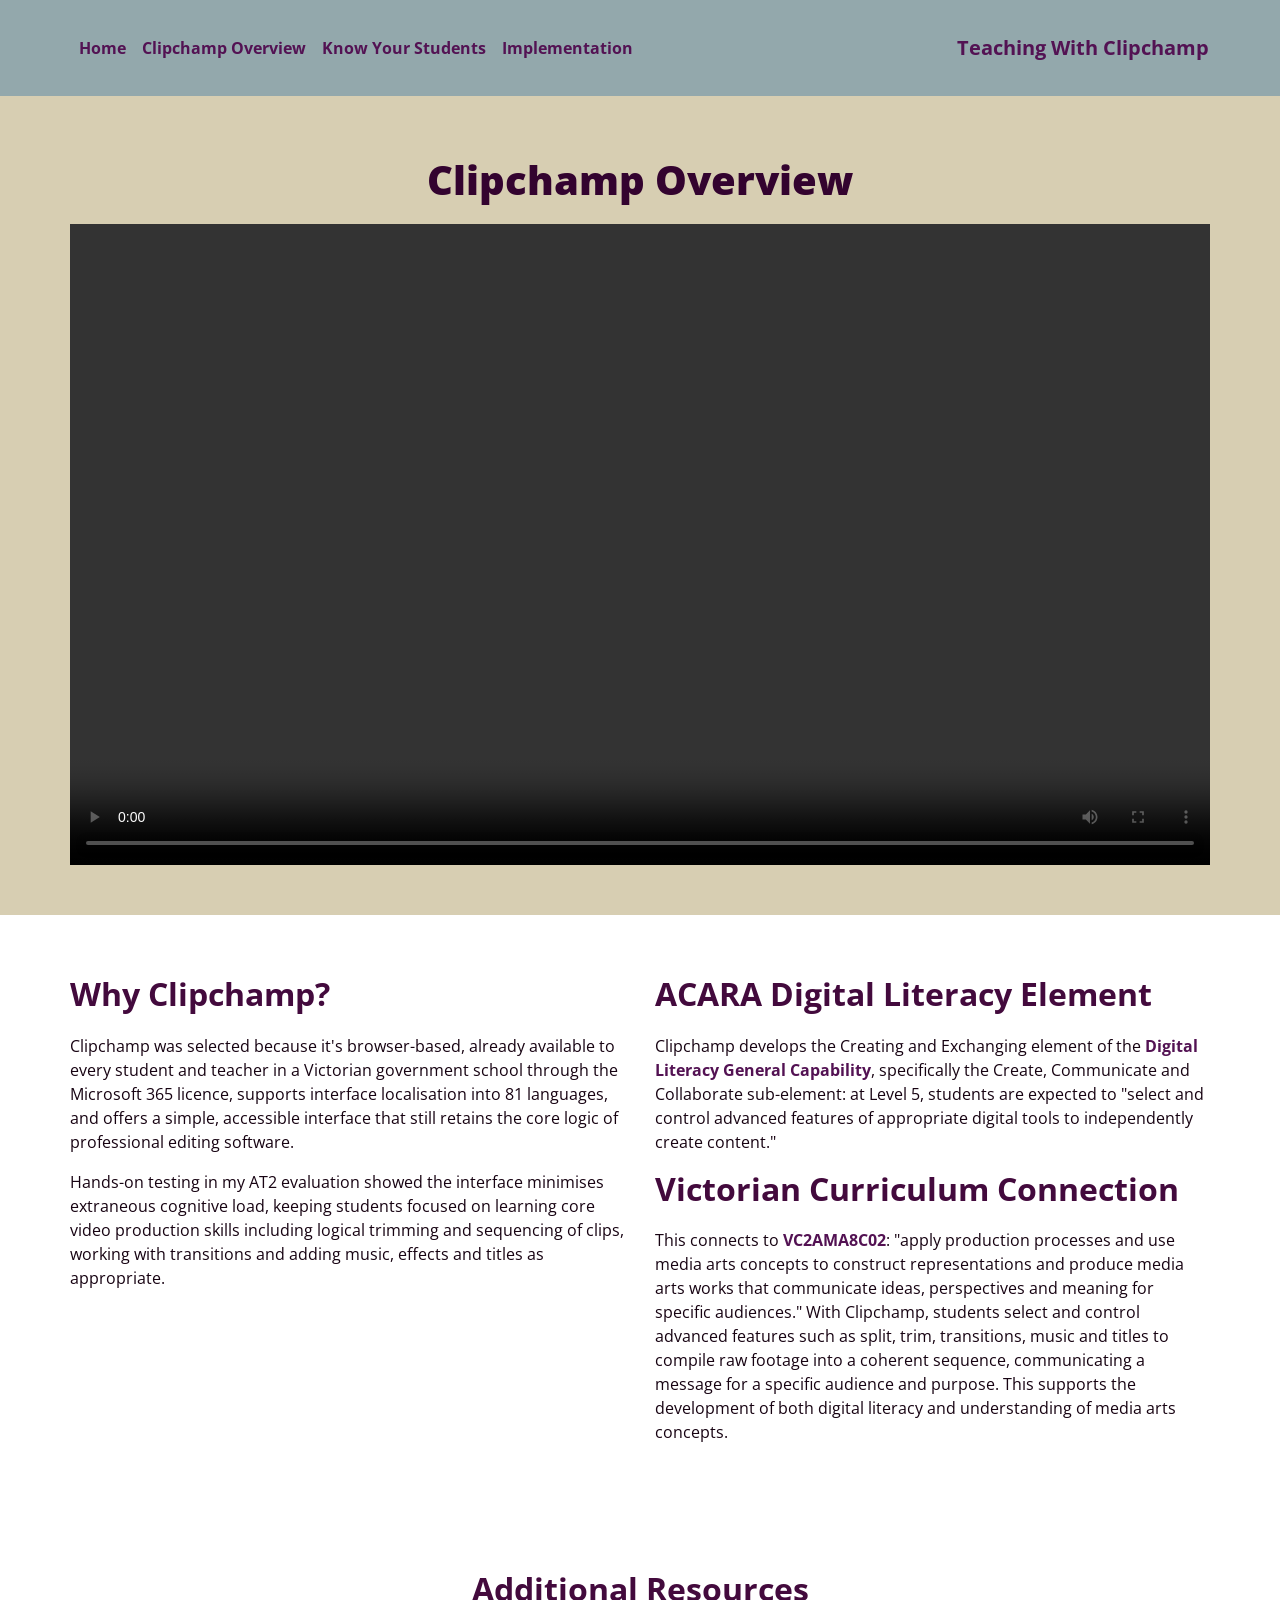
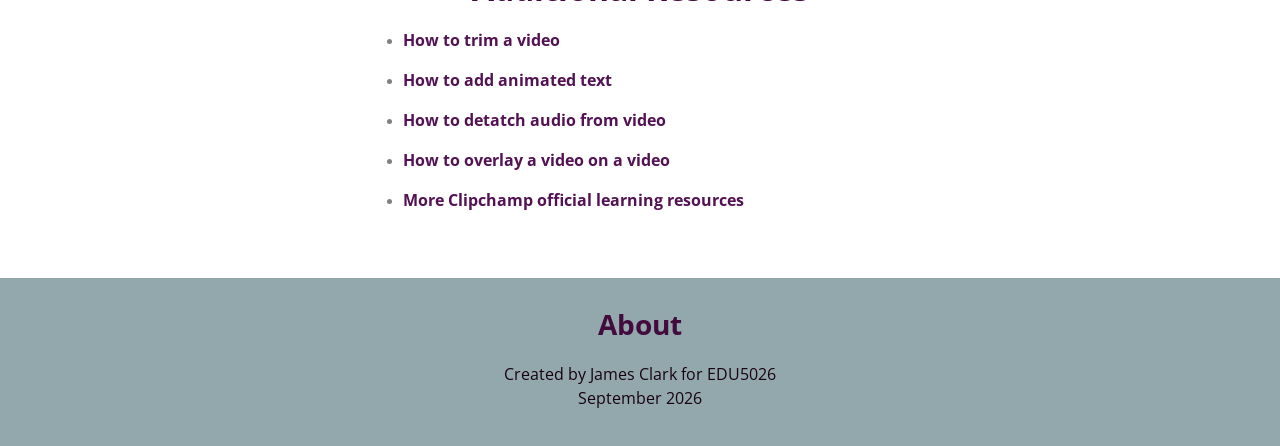
==== clipchamp-overview.html @ 23e88c2c "Add files via upload" ====
<!doctype html>
<html>
<head>
    <meta charset="utf-8">
    <meta name="keywords" content="">
    <meta name="description" content="">
    <meta name="viewport" content="width=device-width, initial-scale=1.0, viewport-fit=cover">
	<meta name="robots" content="index, follow">
    <link rel="shortcut icon" type="image/png" href="favicon.png">
    
	<link rel="stylesheet" type="text/css" href="./css/bootstrap.min.css?2563">
	<link rel="stylesheet" type="text/css" href="style.css?7443">
	<link href='https://fonts.googleapis.com/css?family=Open+Sans:400,600,800,300&display=swap&subset=latin,latin-ext' rel='stylesheet' type='text/css'>
    <title>Clipchamp Overview</title>


    
<!-- Analytics -->
 
<!-- Analytics END -->
    
</head>
<body>

<!-- Preloader -->
<div id="page-loading-blocs-notifaction" class="page-preloader"></div>
<!-- Preloader END -->


<!-- Main container -->
<div class="page-container">
    
<!-- bloc-0 -->
<div class="bloc bgc-cadet-grey l-bloc" id="bloc-0">
	<div class="container bloc-sm">
		<div class="row">
			<div class="col">
				<nav class="navbar navbar-light row nav-invert navbar-expand-lg" role="navigation">
					<button id="nav-toggle" type="button" class="ui-navbar-toggler navbar-toggler border-0 p-0" data-toggle="collapse" data-target=".navbar-13397" aria-expanded="false" aria-label="Toggle navigation">
						<span class="navbar-toggler-icon"></span>
					</button>
					<div class="collapse navbar-collapse flex-grow-0 navbar-13397">
						<ul class="site-navigation nav navbar-nav">
							<li class="nav-item">
								<a href="index.html" class="nav-link p">Home</a>
							</li>
							<li class="nav-item">
								<a href="clipchamp-overview.html" class="nav-link">Clipchamp Overview</a>
							</li>
							<li class="nav-item">
								<a href="know-your-students.html" class="nav-link">Know Your Students</a>
							</li>
							<li class="nav-item">
								<a href="implementation.html" class="nav-link">Implementation</a>
							</li>
						</ul>
					</div><a class="navbar-brand mr-0 flex-grow-1 text-right" href="index.html">Teaching With Clipchamp</a>
				</nav>
			</div>
		</div>
	</div>
</div>
<!-- bloc-0 END -->

<!-- bloc-3 -->
<div class="bloc bgc-pastel-gray l-bloc" id="bloc-3">
	<div class="container bloc-md-lg bloc-md">
		<div class="row">
			<div class="col text-md-left text-center">
				<h1 class="mg-md text-lg-center">
					Clipchamp Overview
				</h1>
				<div class="embed-responsive embed-responsive-16by9">
					<video controls class="embed-responsive-item lazyload" data-src="vid/Clipchamp%20Demo.mp4">
						<source src="img/lazyload-ph.png" data-src="vid/Clipchamp%20Demo.mp4" type="video/mp4" />Your browser does not support HTML5 video.
					</video>
				</div>
			</div>
		</div>
	</div>
</div>
<!-- bloc-3 END -->

<!-- bloc-4 -->
<div class="bloc l-bloc " id="bloc-4">
	<div class="container bloc-md-lg bloc-md">
		<div class="row">
			<div class="col-md-6 text-md-left text-center">
				<h2 class="mg-md">
					Why Clipchamp?
				</h2>
				<p class="text-sm-left text-left">
					Clipchamp was selected because it's browser-based, already available to every student and teacher in a Victorian government school through the Microsoft 365 licence, supports interface localisation into 81 languages, and offers a simple, accessible interface that still retains the core logic of professional editing software.
				</p>
				<p class="text-sm-left text-left">
					Hands-on testing in my AT2 evaluation showed the interface minimises extraneous cognitive load, keeping students focused on learning core video production skills including logical trimming and sequencing of clips, working with transitions and adding music, effects and titles as appropriate.
				</p>
			</div>
			<div class="col-md-6 text-md-left text-center">
				<h2 class="mg-md">
					ACARA Digital Literacy Element
				</h2>
				<p class="text-sm-left text-left">
					Clipchamp develops the Creating and Exchanging element of the <a href="https://www.australiancurriculum.edu.au/curriculum-information/understand-this-general-capability/digital-literacy" target="_blank">Digital Literacy General Capability</a>, specifically the Create, Communicate and Collaborate sub-element: at Level 5, students are expected to "select and control advanced features of appropriate digital tools to independently create content."
				</p>
				<h2 class="mg-md">
					Victorian Curriculum Connection
				</h2>
				<p class="text-sm-left text-left">
					This connects to <a href="https://f10.vcaa.vic.edu.au/learning-areas/the-arts/media-arts/curriculum?level=7–8&amp;cd=VC2AMA8C02" target="_blank">VC2AMA8C02</a>: "apply production processes and use media arts concepts to construct representations and produce media arts works that communicate ideas, perspectives and meaning for specific audiences." With Clipchamp, students select and control advanced features such as split, trim, transitions, music and titles to compile raw footage into a coherent sequence, communicating a message for a specific audience and purpose. This supports the development of both digital literacy and understanding of media arts concepts.
				</p>
			</div>
		</div>
	</div>
</div>
<!-- bloc-4 END -->

<!-- bloc-4 -->
<div class="bloc l-bloc" id="bloc-4">
	<div class="container bloc-lg bloc-md-lg">
		<div class="row">
			<div class="col-sm-10 offset-sm-1 col-md-8 offset-md-2 col-lg-6 offset-lg-3 text-md-left text-center">
				<h2 class="mg-md text-lg-center">
					Additional Resources
				</h2>
				<ul>
					<li>
						<p class="text-left">
							<a href="https://www.youtube.com/watch?v=DQ1XCmPCQJk" target="_blank">How to trim a video</a><br>
						</p>
					</li>
					<li>
						<p class="text-left">
							<a href="https://www.youtube.com/watch?v=hk16-k8VLQk" target="_blank">How to add animated text</a><br>
						</p>
					</li>
					<li>
						<p class="text-left">
							<a href="https://www.youtube.com/watch?v=HTB-kq0U44U" target="_blank">How to detatch audio from video</a><br>
						</p>
					</li>
					<li>
						<p class="text-left">
							<a href="https://www.youtube.com/watch?v=bDQMWnN7Xp8" target="_blank">How to overlay a video on a video</a>
						</p>
					</li>
					<li>
						<p class="text-left">
							<a href="https://clipchamp.com/en/training-center/" target="_blank">More Clipchamp official learning resources</a>
						</p>
					</li>
				</ul>
			</div>
		</div>
	</div>
</div>
<!-- bloc-4 END -->

<!-- ScrollToTop Button -->
<a class="bloc-button btn btn-d scrollToTop" onclick="scrollToTarget('1',this)"><svg xmlns="http://www.w3.org/2000/svg" width="22" height="22" viewBox="0 0 32 32"><path class="scroll-to-top-btn-icon" d="M30,22.656l-14-13-14,13"/></svg></a>
<!-- ScrollToTop Button END-->


<!-- bloc-9 -->
<div class="bloc bgc-cadet-grey" id="bloc-9">
	<div class="container bloc-lg bloc-sm-lg">
		<div class="row">
			<div class="col-sm-10 offset-sm-1 col-md-8 offset-md-2 col-lg-6 offset-lg-3 text-md-left text-center">
				<h3 class="mg-md text-lg-center">
					About
				</h3>
				<p class="text-lg-center">
					Created by James Clark for EDU5026<br>September 2026<br>
				</p>
			</div>
		</div>
	</div>
</div>
<!-- bloc-9 END -->

</div>
<!-- Main container END -->
    


<!-- Additional JS -->
<script src="./js/jquery.min.js?5068"></script>
<script src="./js/bootstrap.bundle.min.js?4873"></script>
<script src="./js/blocs.min.js?9022"></script>
<script src="./js/lazysizes.min.js" defer></script><!-- Additional JS END -->


</body>
</html>
---- style.css ----
/*-----------------------------------------------------------------------------------
	Clipchamp - 5026 AT3
	About: A shiny new Blocs website.
	Author: James Clark
	Version: 1.0
	Built with Blocs
-----------------------------------------------------------------------------------*/
body{
	margin:0;
	padding:0;
    background:#FFFFFF;
    overflow-x:hidden;
    -webkit-font-smoothing: antialiased;
    -moz-osx-font-smoothing: grayscale;
}
.page-container{overflow: hidden;} /* Prevents unwanted scroll space when scroll FX used. */
a,button{transition: background .3s ease-in-out;outline: none!important;} /* Prevent blue selection glow on Chrome and Safari */
a:hover{text-decoration: none; cursor:pointer;}


/* Preloader */

.page-preloader{position: fixed;top: 0;bottom: 0;width: 100%;z-index:100000;background:#FFFFFF url("img/pageload-spinner.gif") no-repeat center center;animation-name: preloader-fade;animation-delay: 2s;animation-duration: 0.5s;animation-fill-mode: both;}
.preloader-complete{animation-delay:0.1s;}
@keyframes preloader-fade {0% {opacity: 1;visibility: visible;}100% {opacity: 0;visibility: hidden;}}

/* = Blocs
-------------------------------------------------------------- */

.bloc{
	width:100%;
	clear:both;
	background: 50% 50% no-repeat;
	padding:0 20px;
	-webkit-background-size: cover;
	-moz-background-size: cover;
	-o-background-size: cover;
	background-size: cover;
	position:relative;
	display:flex;
}
.bloc .container{
	padding-left:0;
	padding-right:0;
}


/* Sizes */

.bloc-lg{
	padding:100px 20px;
}
.bloc-md{
	padding:50px 20px;
}
.bloc-sm{
	padding:20px;
}


/* Light theme */

.d-bloc .card,.l-bloc{
	color:rgba(0,0,0,.5);
}
.d-bloc .card button:hover,.l-bloc button:hover{
	color:rgba(0,0,0,.7);
}
.l-bloc .icon-round,.l-bloc .icon-square,.l-bloc .icon-rounded,.l-bloc .icon-semi-rounded-a,.l-bloc .icon-semi-rounded-b{
	border-color:rgba(0,0,0,.7);
}
.d-bloc .card .divider-h span,.l-bloc .divider-h span{
	border-color:rgba(0,0,0,.1);
}
.d-bloc .card .a-btn,.l-bloc .a-btn,.l-bloc .navbar a,.l-bloc a .icon-sm, .l-bloc a .icon-md, .l-bloc a .icon-lg, .l-bloc a .icon-xl, .l-bloc h1 a, .l-bloc h2 a, .l-bloc h3 a, .l-bloc h4 a, .l-bloc h5 a, .l-bloc h6 a, .l-bloc p a{
	color:rgba(0,0,0,.6);
}
.d-bloc .card .a-btn:hover,.l-bloc .a-btn:hover,.l-bloc .navbar a:hover, .l-bloc a:hover .icon-sm, .l-bloc a:hover .icon-md, .l-bloc a:hover .icon-lg, .l-bloc a:hover .icon-xl, .l-bloc h1 a:hover, .l-bloc h2 a:hover, .l-bloc h3 a:hover, .l-bloc h4 a:hover, .l-bloc h5 a:hover, .l-bloc h6 a:hover, .l-bloc p a:hover{
	color:rgba(0,0,0,1);
}
.l-bloc .navbar-toggle .icon-bar{
	color:rgba(0,0,0,.6);
}
.d-bloc .card .btn-wire,.d-bloc .card .btn-wire:hover,.l-bloc .btn-wire,.l-bloc .btn-wire:hover{
	color:rgba(0,0,0,.7);
	border-color:rgba(0,0,0,.3);
}


/* = NavBar
-------------------------------------------------------------- */

/* Handle Multi Level Navigation */
.dropdown-menu .dropdown-menu{
	border:none}
@media (min-width:576px){
	
.navbar-expand-sm .dropdown-menu .dropdown-menu{
	border:1px solid rgba(0,0,0,.15);
	position:absolute;
	left:100%;
	top:-7px}.navbar-expand-sm .dropdown-menu .submenu-left{
	right:100%;
	left:auto}}@media (min-width:768px){
	.navbar-expand-md .dropdown-menu .dropdown-menu{
	border:1px solid rgba(0,0,0,.15);
	border:1px solid rgba(0,0,0,.15);
	position:absolute;
	left:100%;
	top:-7px}.navbar-expand-md .dropdown-menu .submenu-left{
	right:100%;
	left:auto}}@media (min-width:992px){
	.navbar-expand-lg .dropdown-menu .dropdown-menu{
	border:1px solid rgba(0,0,0,.15);
	position:absolute;
	left:100%;
	top:-7px}.navbar-expand-lg .dropdown-menu .submenu-left{
	right:100%;
	left:auto}
}
/* = Bric adjustment margins
-------------------------------------------------------------- */

.mg-md{
	margin-top:10px;
	margin-bottom:20px;
}
img.mg-sm,img.mg-md,img.mg-lg{
	margin-top: 0;
}
img.mg-sm{
	margin-bottom:10px;
}
img.mg-md{
	margin-bottom:30px;
}
img.mg-lg{
	margin-bottom:50px;
}

/* = Buttons
-------------------------------------------------------------- */

.btn-d,.btn-d:hover,.btn-d:focus{
	color:#FFF;
	background:rgba(0,0,0,.3);
}

/* Prevent ugly blue glow on chrome and safari */
button{
	outline: none!important;
}






.card-sq, .card-sq .card-header, .card-sq .card-footer{
	border-radius:0;
}
.card-rd{
	border-radius:30px;
}
.card-rd .card-header{
	border-radius:29px 29px 0 0;
}
.card-rd .card-footer{
	border-radius:0 0 29px 29px;
}





/* ScrollToTop button */

.scrollToTop{
	width:36px;
	height:36px;
	padding:5px;
	position:fixed;
	bottom:20px;
	right:20px;
	opacity:0;
	z-index:999;
	transition: all .3s ease-in-out;
	pointer-events:none;
}
.showScrollTop{
	opacity: 1;
	pointer-events:all;
}
.scroll-to-top-btn-icon{
	fill: none;
	stroke: #fff;
	stroke-width: 2px;
	fill-rule: evenodd;
	stroke-linecap:round;
}

/* = Custom Styling
-------------------------------------------------------------- */

p{
	font-family:"Open Sans";
	color:#170312!important;
	font-weight:normal;
}
.container{
	max-width:1140px;
}
h1{
	font-family:"Open Sans";
	font-weight:800;
	text-transform:none;
	color:#33032F!important;
	text-decoration:none;
}
h2{
	font-family:"Open Sans";
	font-weight:700;
	color:#430A3D!important;
}
a{
	font-family:"Open Sans";
	color:#531253!important;
	text-decoration:none;
	font-weight:bold;
}
h3{
	font-family:"Open Sans";
	font-weight:700;
	color:#430A3D!important;
}

/* = Colour
-------------------------------------------------------------- */

/* Background colour styles */

.bgc-cadet-grey{
	background-color:#93A8AC;
}
.bgc-pastel-gray{
	background-color:#D7CEB2;
}




/* = Bloc Padding Multi Breakpoint
-------------------------------------------------------------- */

@media (min-width: 576px) {
    .bloc-xxl-sm{padding:200px 20px;}
    .bloc-xl-sm{padding:150px 20px;}
    .bloc-lg-sm{padding:100px 20px;}
    .bloc-md-sm{padding:50px 20px;}
    .bloc-sm-sm{padding:20px;}
    .bloc-no-padding-sm{padding:0 20px;}
}
@media (min-width: 768px) {
    .bloc-xxl-md{padding:200px 20px;}
    .bloc-xl-md{padding:150px 20px;}
    .bloc-lg-md{padding:100px 20px;}
    .bloc-md-md{padding:50px 20px;}
    .bloc-sm-md{padding:20px 20px;}
    .bloc-no-padding-md{padding:0 20px;}
}
@media (min-width: 992px) {
    .bloc-xxl-lg{padding:200px 20px;}
    .bloc-xl-lg{padding:150px 20px;}
    .bloc-lg-lg{padding:100px 20px;}
    .bloc-md-lg{padding:50px 20px;}
    .bloc-sm-lg{padding:20px;}
    .bloc-no-padding-lg{padding:0 20px;}
}


/* = Mobile adjustments 
-------------------------------------------------------------- */
@media (max-width: 1024px)
{
    .bloc.full-width-bloc, .bloc-tile-2.full-width-bloc .container, .bloc-tile-3.full-width-bloc .container, .bloc-tile-4.full-width-bloc .container{
        padding-left: 0; 
        padding-right: 0;  
    }
}
@media (max-width: 991px)
{
    .container{width:100%;}
    .bloc{padding-left: constant(safe-area-inset-left);padding-right: constant(safe-area-inset-right);} /* iPhone X Notch Support*/
    .bloc-group, .bloc-group .bloc{display:block;width:100%;}
}
@media (max-width: 767px)
{
    .bloc-tile-2 .container, .bloc-tile-3 .container, .bloc-tile-4 .container{
        padding-left:0;padding-right:0;
    }
    .btn-dwn{
       display:none; 
    }
    .voffset{
        margin-top:5px;
    }
    .voffset-md{
        margin-top:20px;
    }
    .voffset-lg{
        margin-top:30px;
    }
    form{
        padding:5px;
    }
    .close-lightbox{
        display:inline-block;
    }
    .blocsapp-device-iphone5{
	   background-size: 216px 425px;
	   padding-top:60px;
	   width:216px;
	   height:425px;
    }
    .blocsapp-device-iphone5 img{
	   width: 180px;
	   height: 320px;
    }
}
@media (max-width: 767px){
	.text-right{
	}
	.text-left{
	}
	.text-center{
	}
	
}

@media (max-width: 575px){
	.footer-link{
		text-align:center;
	}
	
}
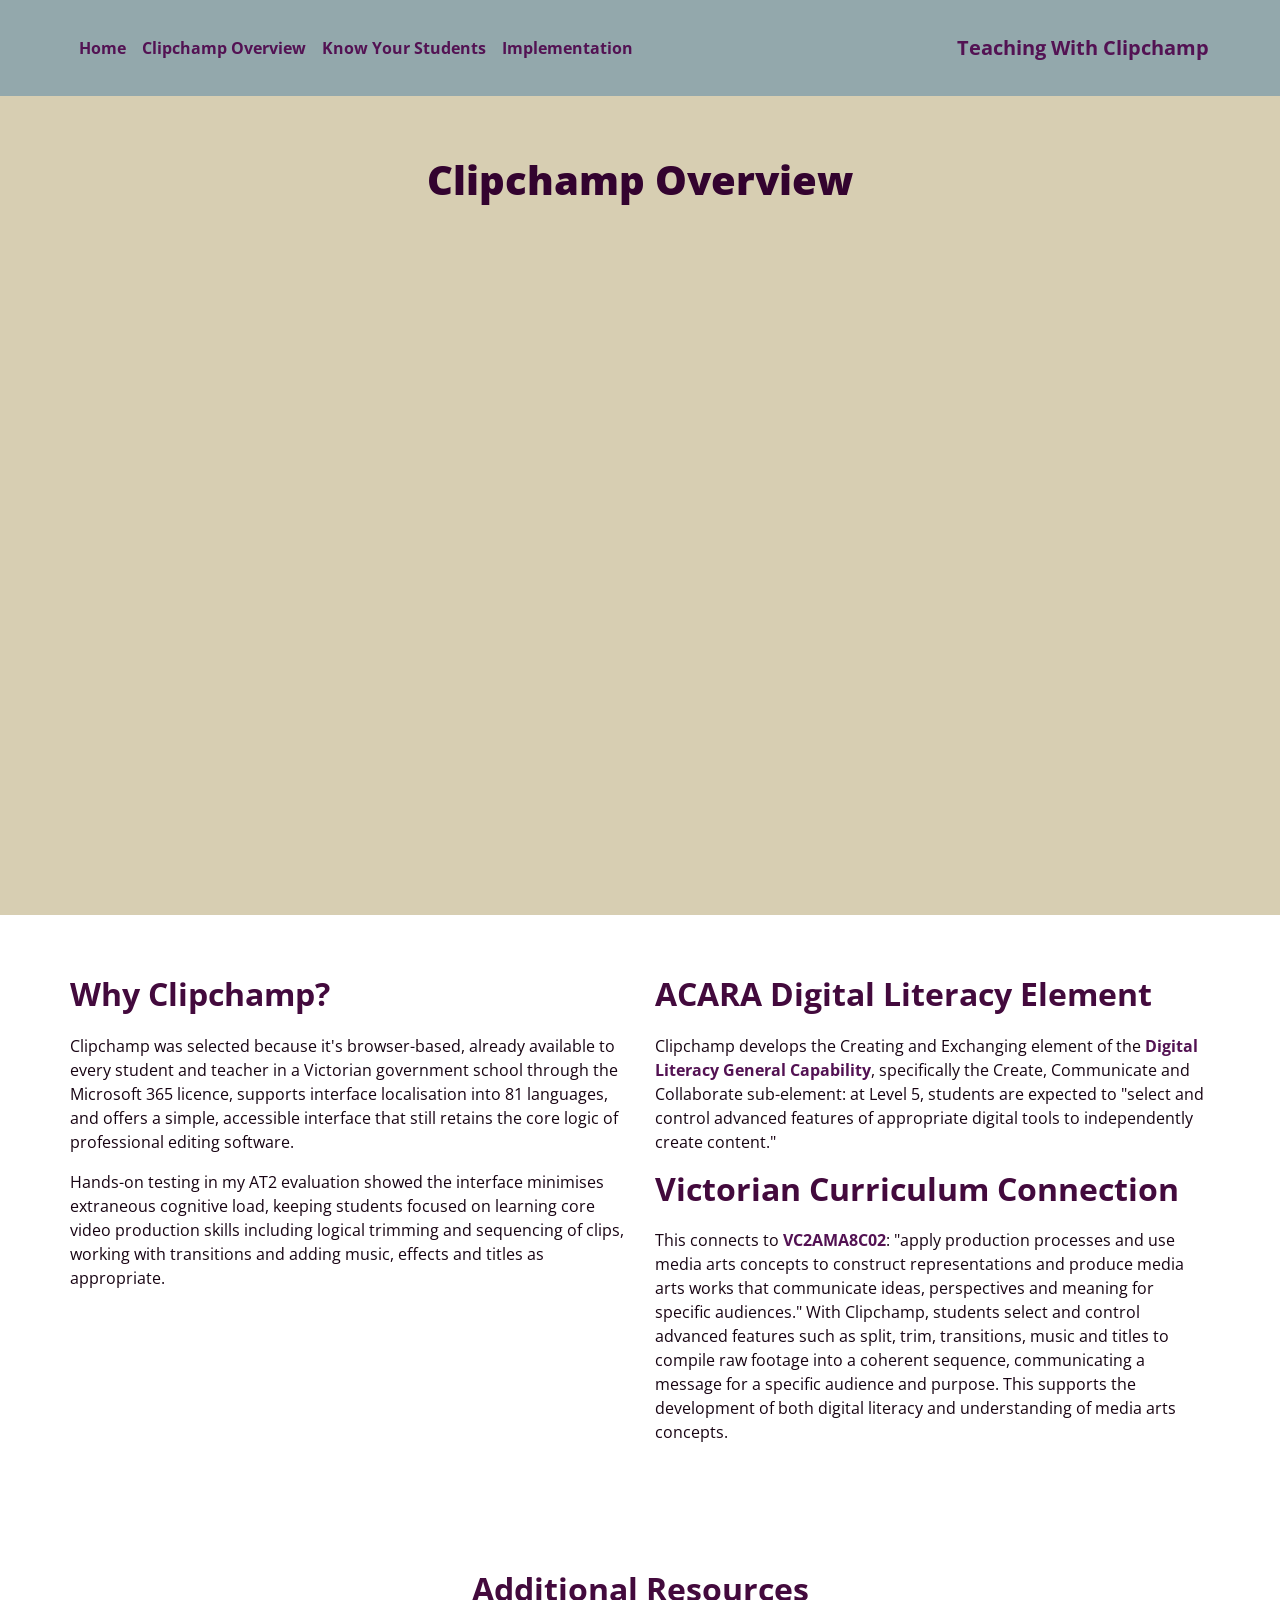
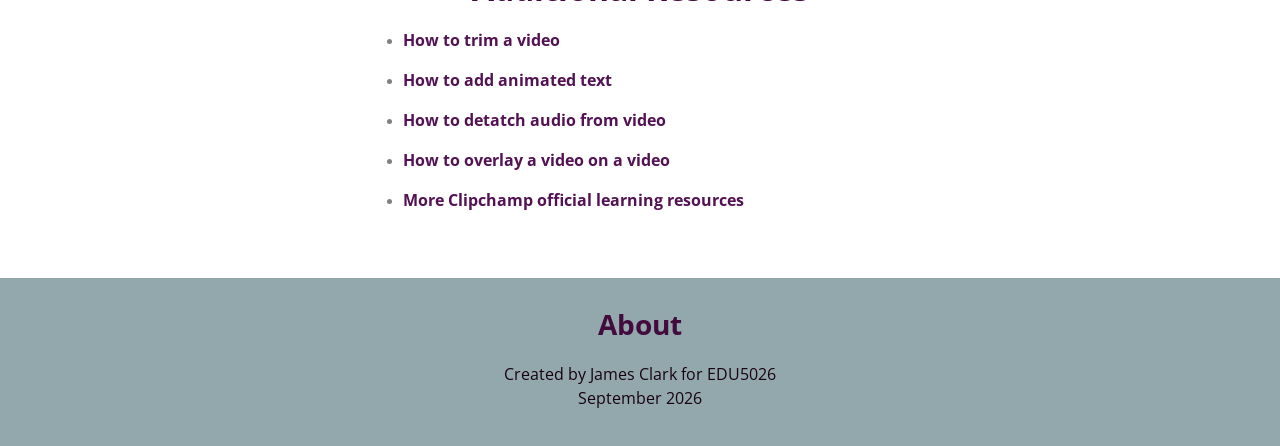
==== commit cca5499f: "added videos" ====
--- a/clipchamp-overview.html
+++ b/clipchamp-overview.html
@@ -6,10 +6,10 @@
     <meta name="description" content="">
     <meta name="viewport" content="width=device-width, initial-scale=1.0, viewport-fit=cover">
 	<meta name="robots" content="index, follow">
-    <link rel="shortcut icon" type="image/png" href="favicon.png">
+    <link rel="shortcut icon" type="image/png" href="favicon.png?3497?6707">
     
-	<link rel="stylesheet" type="text/css" href="./css/bootstrap.min.css?2563">
-	<link rel="stylesheet" type="text/css" href="style.css?7443">
+	<link rel="stylesheet" type="text/css" href="./css/bootstrap.min.css?2769">
+	<link rel="stylesheet" type="text/css" href="style.css?8382">
 	<link href='https://fonts.googleapis.com/css?family=Open+Sans:400,600,800,300&display=swap&subset=latin,latin-ext' rel='stylesheet' type='text/css'>
     <title>Clipchamp Overview</title>
 
@@ -31,7 +31,7 @@
 <div class="page-container">
     
 <!-- bloc-0 -->
-<div class="bloc bgc-cadet-grey l-bloc" id="bloc-0">
+<div class="bloc bgc-cadet-grey l-bloc " id="bloc-0">
 	<div class="container bloc-sm">
 		<div class="row">
 			<div class="col">
@@ -71,9 +71,8 @@
 					Clipchamp Overview
 				</h1>
 				<div class="embed-responsive embed-responsive-16by9">
-					<video controls class="embed-responsive-item lazyload" data-src="vid/Clipchamp%20Demo.mp4">
-						<source src="img/lazyload-ph.png" data-src="vid/Clipchamp%20Demo.mp4" type="video/mp4" />Your browser does not support HTML5 video.
-					</video>
+					<iframe class="embed-responsive-item lazyload" src="img/lazyload-ph.png" data-src="https://www.youtube.com/embed/lH_bQL_QfyA?si=Pcl_jSsYKFAPKnmQ" frameborder="0" allow="accelerometer; autoplay; clipboard-write; encrypted-media; gyroscope; picture-in-picture; web-share" allowfullscreen>
+					</iframe>
 				</div>
 			</div>
 		</div>
@@ -82,7 +81,7 @@
 <!-- bloc-3 END -->
 
 <!-- bloc-4 -->
-<div class="bloc l-bloc " id="bloc-4">
+<div class="bloc l-bloc" id="bloc-4">
 	<div class="container bloc-md-lg bloc-md">
 		<div class="row">
 			<div class="col-md-6 text-md-left text-center">
@@ -184,9 +183,9 @@
 
 
 <!-- Additional JS -->
-<script src="./js/jquery.min.js?5068"></script>
-<script src="./js/bootstrap.bundle.min.js?4873"></script>
-<script src="./js/blocs.min.js?9022"></script>
+<script src="./js/jquery.min.js?7717"></script>
+<script src="./js/bootstrap.bundle.min.js?4074"></script>
+<script src="./js/blocs.min.js?1057"></script>
 <script src="./js/lazysizes.min.js" defer></script><!-- Additional JS END -->
 
 
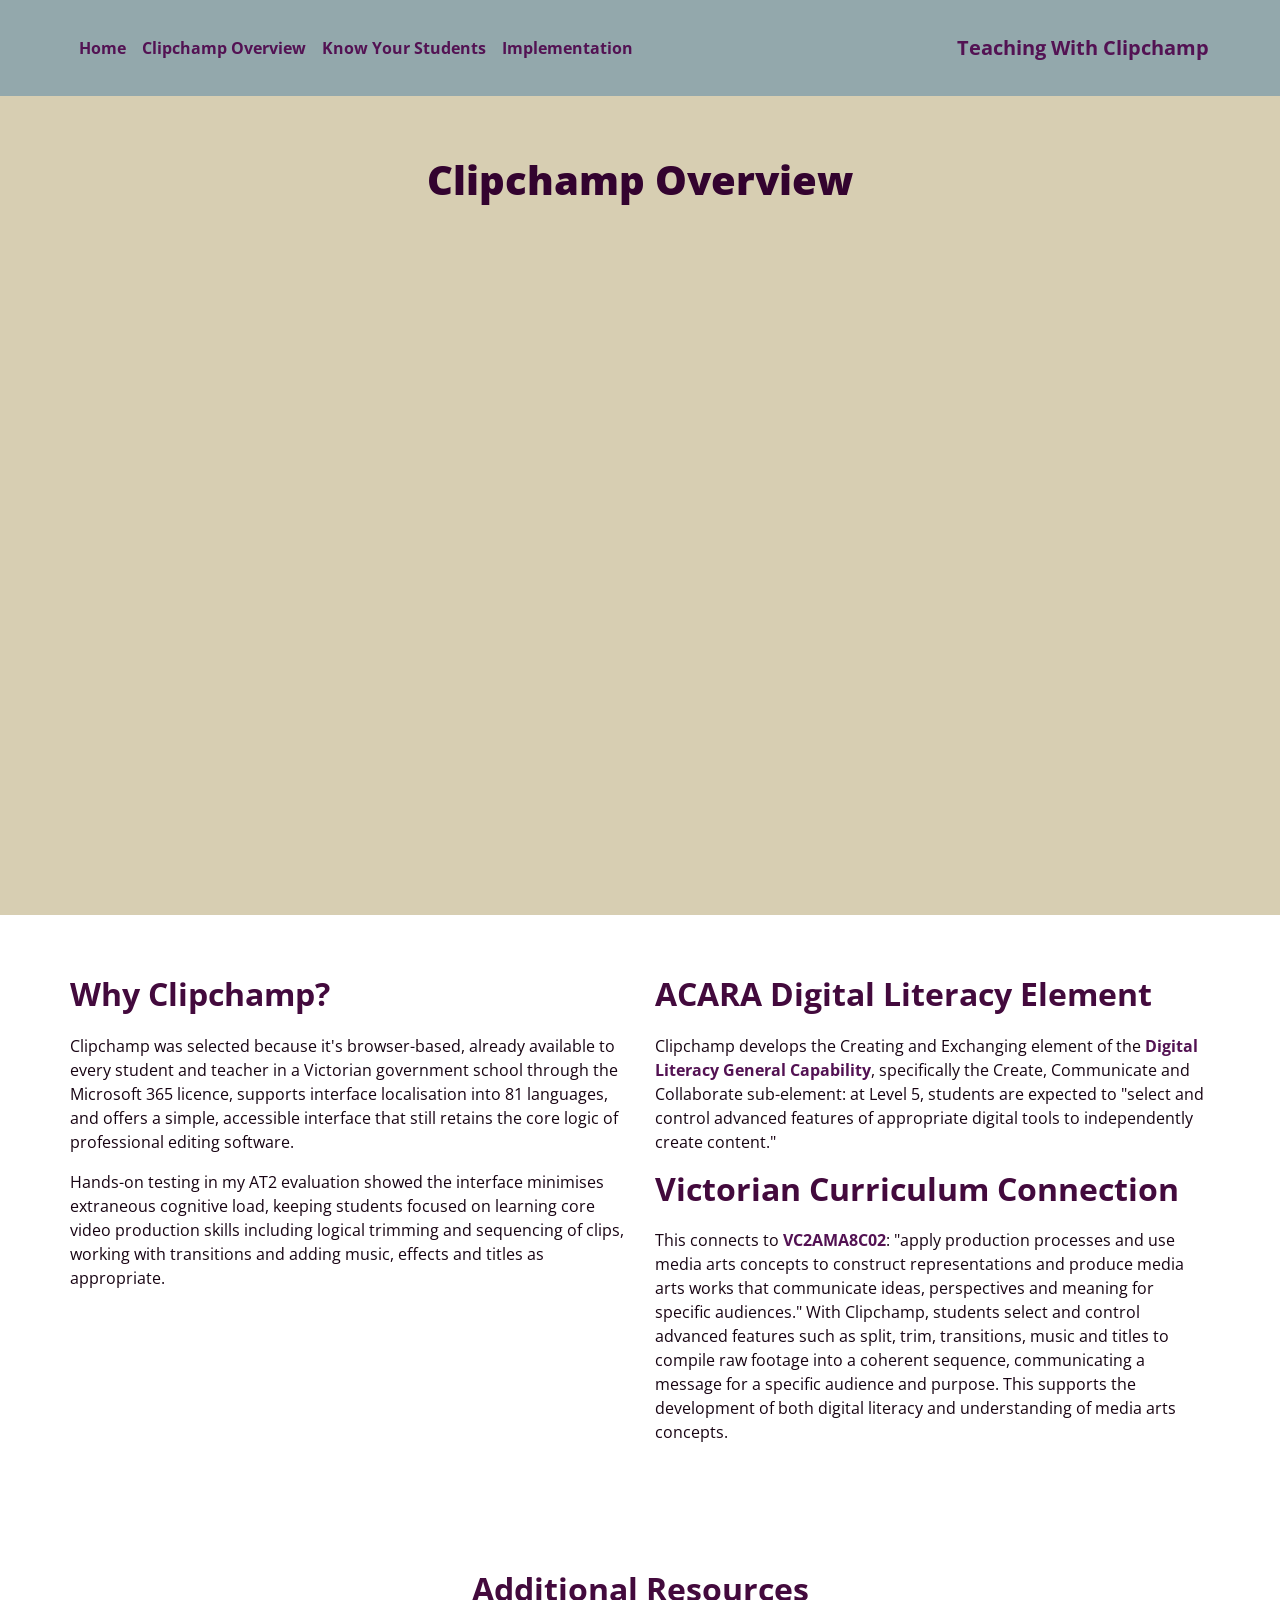
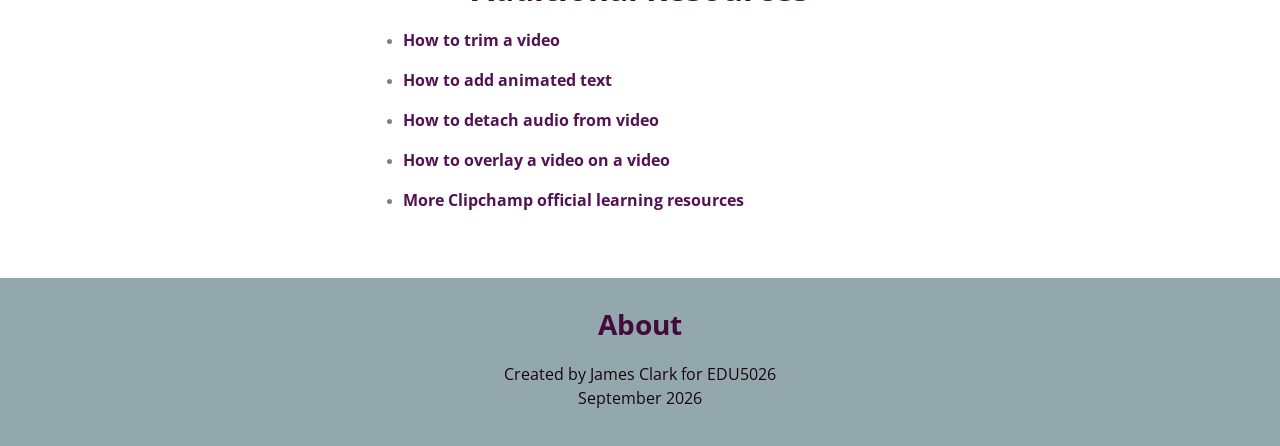
==== commit c6946433: "edits" ====
--- a/clipchamp-overview.html
+++ b/clipchamp-overview.html
@@ -6,10 +6,10 @@
     <meta name="description" content="">
     <meta name="viewport" content="width=device-width, initial-scale=1.0, viewport-fit=cover">
 	<meta name="robots" content="index, follow">
-    <link rel="shortcut icon" type="image/png" href="favicon.png?3497?6707">
+    <link rel="shortcut icon" type="image/png" href="favicon.png">
     
-	<link rel="stylesheet" type="text/css" href="./css/bootstrap.min.css?2769">
-	<link rel="stylesheet" type="text/css" href="style.css?8382">
+	<link rel="stylesheet" type="text/css" href="./css/bootstrap.min.css?5864">
+	<link rel="stylesheet" type="text/css" href="style.css?2281">
 	<link href='https://fonts.googleapis.com/css?family=Open+Sans:400,600,800,300&display=swap&subset=latin,latin-ext' rel='stylesheet' type='text/css'>
     <title>Clipchamp Overview</title>
 
@@ -31,7 +31,7 @@
 <div class="page-container">
     
 <!-- bloc-0 -->
-<div class="bloc bgc-cadet-grey l-bloc " id="bloc-0">
+<div class="bloc bgc-cadet-grey l-bloc" id="bloc-0">
 	<div class="container bloc-sm">
 		<div class="row">
 			<div class="col">
@@ -135,7 +135,7 @@
 					</li>
 					<li>
 						<p class="text-left">
-							<a href="https://www.youtube.com/watch?v=HTB-kq0U44U" target="_blank">How to detatch audio from video</a><br>
+							<a href="https://www.youtube.com/watch?v=HTB-kq0U44U" target="_blank">How to detach audio from video</a><br>
 						</p>
 					</li>
 					<li>
@@ -183,9 +183,9 @@
 
 
 <!-- Additional JS -->
-<script src="./js/jquery.min.js?7717"></script>
-<script src="./js/bootstrap.bundle.min.js?4074"></script>
-<script src="./js/blocs.min.js?1057"></script>
+<script src="./js/jquery.min.js?1212"></script>
+<script src="./js/bootstrap.bundle.min.js?8741"></script>
+<script src="./js/blocs.min.js?6666"></script>
 <script src="./js/lazysizes.min.js" defer></script><!-- Additional JS END -->
 
 
